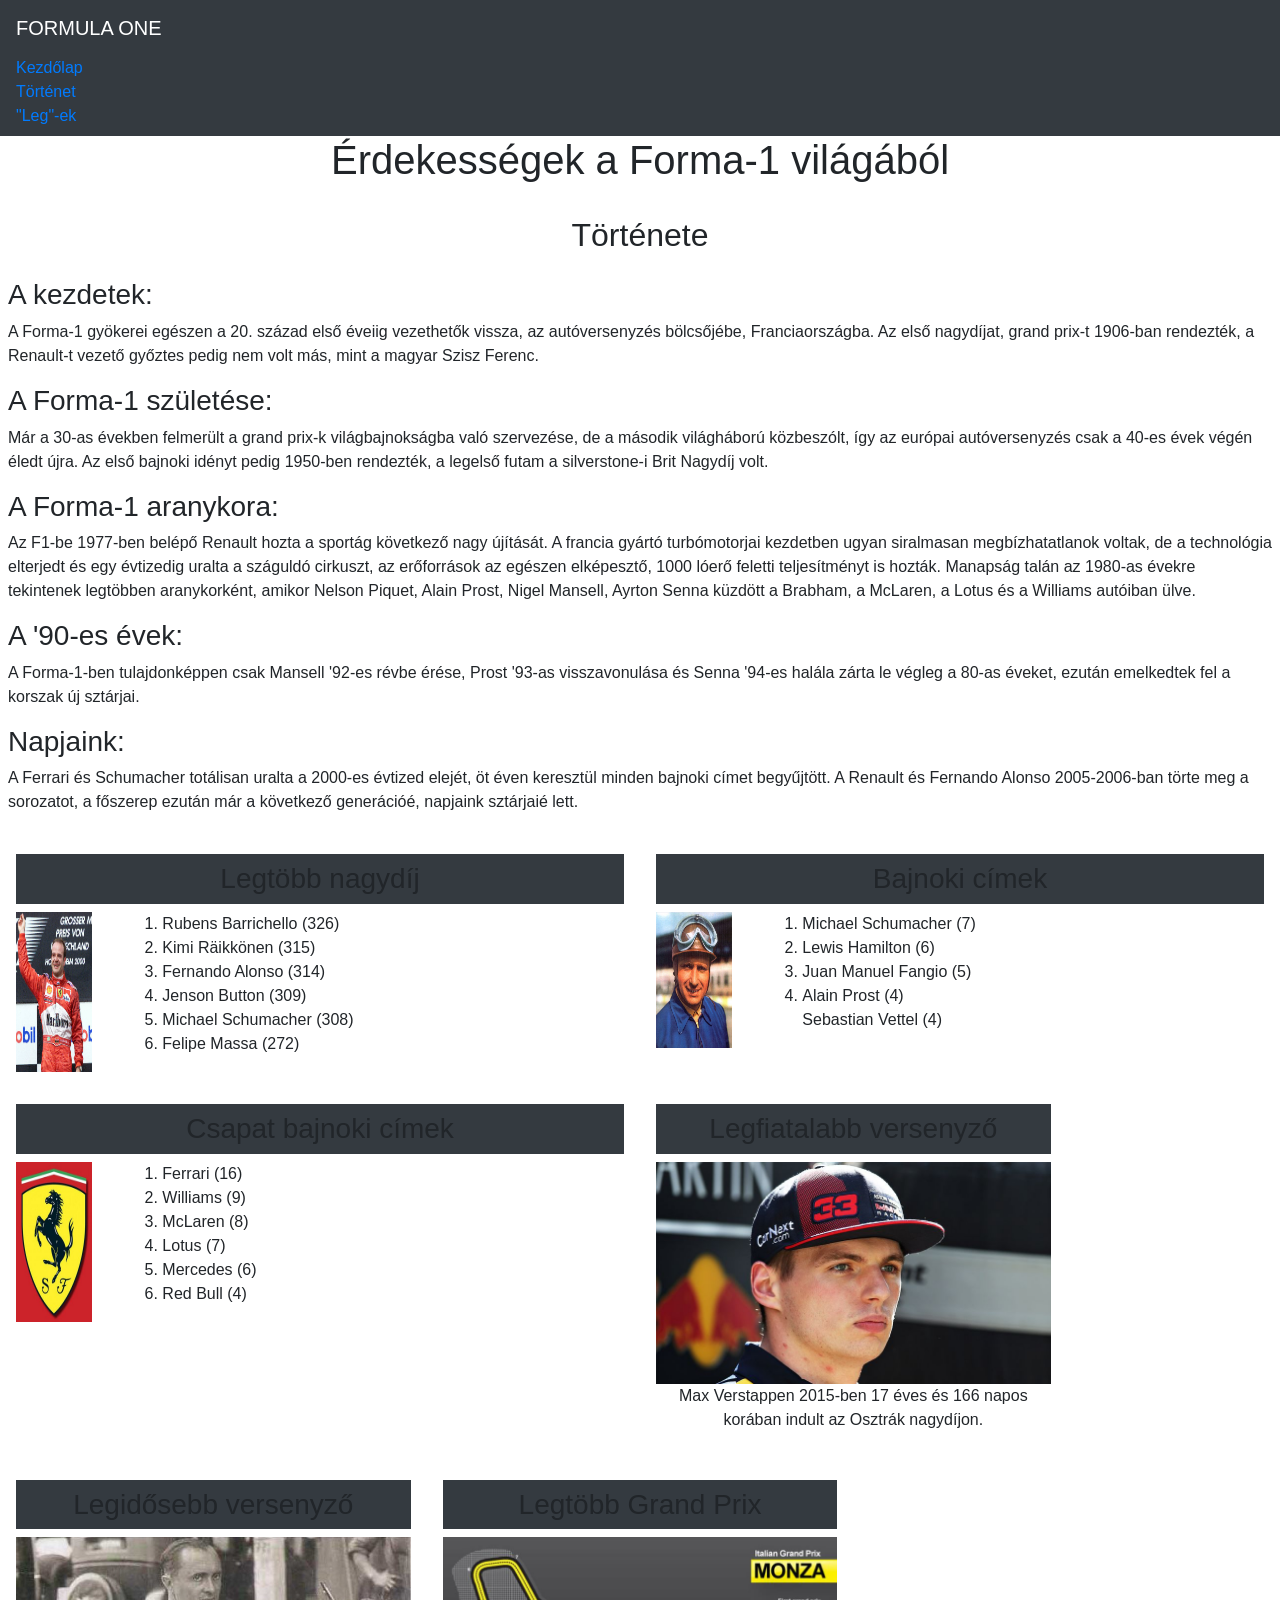
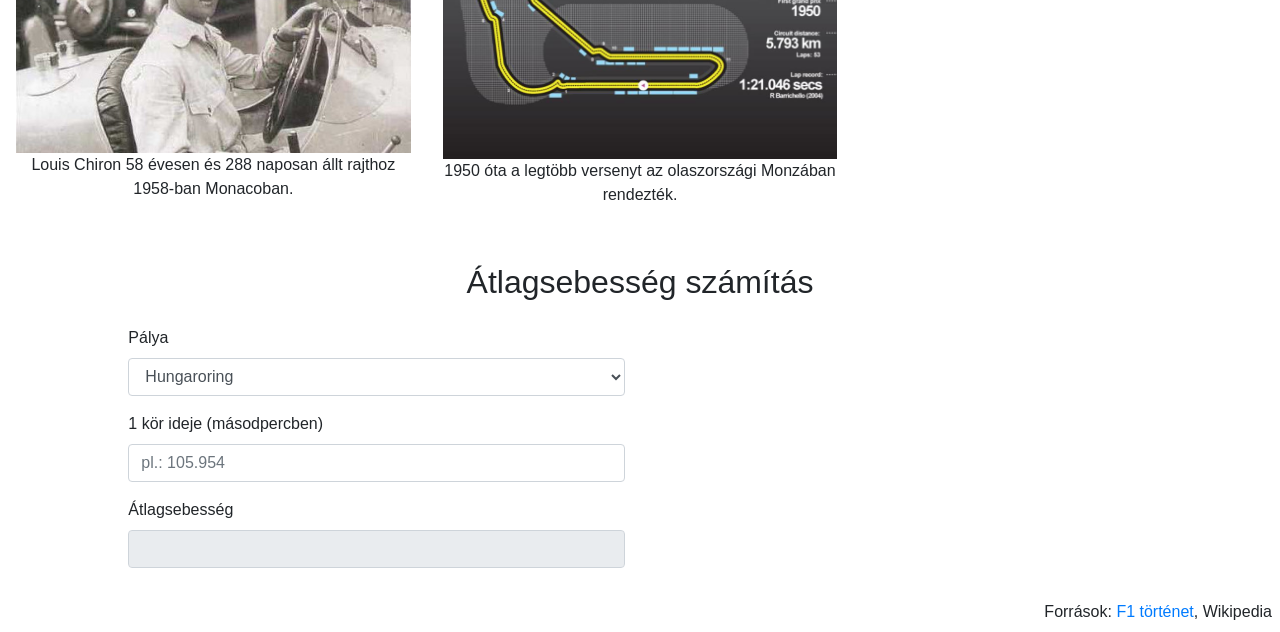
==== kesz-hazi/Forras/index.html @ b85456e7 "felpusholom, kell a codespacebe" ====
<!DOCTYPE html>
<html>
<head>
    <meta name="viewport" content="width=device-width, initial-scale=1.0">
    <link rel="stylesheet" href="bootstrap.min.css">
    <script src="jquery.min.js"></script>
    <script src="main.js"></script>
</head>

<body>
    <nav class="sidebar navbar navbar-expand-lg navbar-dark bg-dark d-lg-block">
        <h1 class="navbar-brand">
            FORMULA ONE
        </h1>
        <button class="navbar-toggler" type="button" data-toggle="collapse" data-target="#navbarNavDropdown" aria-controls="navbarNavDropdown" aria-expanded="false"
            aria-label="Toggle navigation">
            <span class="navbar-toggler-icon"></span>
        </button>

        <div class="collapse navbar-collapse" id="navbarNavDropdown">
            <ul class="navbar-nav flex-column">
                <li class="nav-item">
                    <a  href="#home">Kezdőlap</a>
                </li>
                <li class="nav-item">
                    <a  href="#history">Történet</a>
                </li>
                <li class="nav-item">
                    <a  href="#records">"Leg"-ek</a>
                </li>
                
            </ul>
        </div>
    </nav>

    <main class="main-content">
        <section id="home" class="section-100 bg-image">
            <h1 class="text-center">Érdekességek a Forma-1 világából</h1>
        </section>

        <section class="section-100 bg-image p-2" id="history">
        
        <h2 class="text-center py-3 ">Története</h2>
            <h3>A kezdetek:</h3>
            <p>A Forma-1 gyökerei egészen a 20. század első éveiig vezethetők vissza, az autóversenyzés bölcsőjébe, Franciaországba. Az első nagydíjat, grand prix-t 1906-ban rendezték, a Renault-t vezető győztes pedig nem volt más, mint a magyar Szisz Ferenc.</p>

            <h3>A Forma-1 születése:</h3>
            <p>Már a 30-as években felmerült a grand prix-k világbajnokságba való szervezése, de a második világháború közbeszólt, így az európai autóversenyzés csak a 40-es évek végén éledt újra. Az első bajnoki idényt pedig 1950-ben rendezték, a legelső futam a silverstone-i Brit Nagydíj volt.</p>

            <h3>A Forma-1 aranykora:</h3>
            <p>Az F1-be 1977-ben belépő Renault hozta a sportág következő nagy újítását. A francia gyártó turbómotorjai kezdetben ugyan siralmasan megbízhatatlanok voltak, de a technológia elterjedt és egy évtizedig uralta a száguldó cirkuszt, az erőforrások az egészen elképesztő, 1000 lóerő feletti teljesítményt is hozták. Manapság talán az 1980-as évekre tekintenek legtöbben aranykorként, amikor Nelson Piquet, Alain Prost, Nigel Mansell, Ayrton Senna küzdött a Brabham, a McLaren, a Lotus és a Williams autóiban ülve.</p>

            <h3>A '90-es évek:</h3>
            <p>A Forma-1-ben tulajdonképpen csak Mansell '92-es révbe érése, Prost '93-as visszavonulása és Senna '94-es halála zárta le végleg a 80-as éveket, ezután emelkedtek fel a korszak új sztárjai.</p>

            <h3>Napjaink:</h3>
            <p>A Ferrari és Schumacher totálisan uralta a 2000-es évtized elejét, öt éven keresztül minden bajnoki címet begyűjtött. A Renault és Fernando Alonso 2005-2006-ban törte meg a sorozatot, a főszerep ezután már a következő generációé, napjaink sztárjaié lett.</p>
        </section>
        <section id="records">
            <div class="row mx-0">
                <div class="bg-black col-sm-6 col-md-6 p-3">
                    <h3 class="bg-dark p-2 col-sm-12 text-center">
                        Legtöbb nagydíj
                    </h3>
                    <div class="row">
                        <img class="col-sm-2" src="img/rubens_barrichello.jpg" alt="Rubens Barrichello">
                        <div class="col-sm-10">
                            <ol>
                                <li><span class="felkover">Rubens Barrichello</span> (326)</li>
                                <li>Kimi Räikkönen (315)</li>
                                <li>Fernando Alonso (314)</li>
                                <li>Jenson Button (309)</li>
                                <li><span class="felkover">Michael Schumacher</span> (308)</li>
                                <li>Felipe Massa (272)</li>
                            </ol>
                        </div>
                    </div>
                </div>


                <div class="bg-black col-sm-6 col-md-6 p-3">
                    <h3 class="bg-dark p-2 col-sm-12 text-center">
                        Bajnoki címek
                    </h3>
                    <div class="row">
                        <img class="col-sm-2" src="img/juan_manuel-fangio.jpg" alt="Juan Manuel Fangio">
                        <div class="col-sm-10">
                            <ol>
                                <li><span class="felkover">Michael Schumacher</span> (7)</li>
                                <li>Lewis Hamilton (6)</li>
                                <li><span class="felkover">Juan Manuel Fangio</span> (5)</li>
                                <li>
                                    Alain Prost (4)
                                    <br>
                                    Sebastian Vettel (4)
                                </li>
                            </ol>
                        </div>
                    </div>
                </div>

                <div class="bg-black col-sm-6 col-md-6 p-3">
                    <h3 class="bg-dark p-2 col-sm-12 text-center">
                        Csapat bajnoki címek
                    </h3>
                    <div class="row">
                        <img class="col-sm-2" src="img/ferrari.jpg" alt="Ferrari">
                        <div class="col-sm-10">
                            <ol>
                                <li><span class="felkover">Ferrari</span> (16)</li>
                                <li>Williams (9)</li>
                                <li>McLaren (8)</li>
                                <li>Lotus (7)</li>
                                <li>Mercedes (6)</li>
                                <li>Red Bull (4)</li>
                            </ol>
                        </div>
                    </div>
                </div>

                <!-- Legfiatalabb versenyző -->
                <div class=" bg-black col-sm-6 col-md-4 p-3 text-center">
                <h3 class=" bg-dark p-2 w-100">Legfiatalabb versenyző</h3>
                    <img class="w-100" src="img/max_verstappen.jpg" alt="Max Verstappen" title="Max Verstappen">
                    <p>Max Verstappen 2015-ben 17 éves és 166 napos korában indult az Osztrák nagydíjon.</p>
                </div>

    


                <!-- Legidősebb versenyző -->
<div class=" bg-black col-sm-6 col-md-4 p-3 text-center">
                <h3 class=" bg-dark p-2 w-100">Legidősebb versenyző</h3>
                    <img class="w-100" src="img/louis_chiron.jpg" alt="Louis Chiron" title="Louis Chiron">
                    <p>Louis Chiron 58 évesen és 288 naposan állt rajthoz 1958-ban Monacoban.</p>
                </div>
                <!-- Legtöbb Grand Prix -->
<div class=" bg-black col-sm-6 col-md-4 p-3 text-center">
                <h3 class=" bg-dark p-2 w-100">Legtöbb Grand Prix</h3>
                    <img class="w-100" src="img/monza_info.jpg" alt="Monza" title="Monza">
                    <p>1950 óta a legtöbb versenyt az olaszországi Monzában rendezték.</p>
                </div>

            </div>
        </section>

        <section id="avgspeed" class="section-100 bg-image p-2">
            <h2 class="text-center py-3">Átlagsebesség számítás</h2>
            <div class="row mx-0">

                <form class="col-md-5 offset-md-1">
                    <div class="form-group">
                        <label for="circuit">Pálya</label>
                        <select class="form-control" id="circuit" oninput="calculate()">
                            <option value="HUN">Hungaroring</option>
                            <option value="MON">Monaco</option>
                            <option value="BEL">Spa-Francorchamps</option>
                            <option value="ITA">Monza</option>
                        </select>
                    </div>
                    <div class="form-group">
                        <label for="laptime">1 kör ideje (másodpercben)</label>
                        <input type="number" class="form-control" id="laptime" placeholder="pl.: 105.954" oninput="calculate()">
                    </div>

                    <div class="form-group">
                        <label for="averagespeed">Átlagsebesség</label>
                        <input type="text" class="form-control" id="averagespeed" readonly>
                    </div>
                </form>

                <script>
                    showCircuit();
                </script>

            </div>

        </section>
    </main>

    <audio id="f1sound">
        <source src="fromula-one-car-sound.mp3" type="audio/mpeg">
    </audio>

    <footer class="text-right p-2">
        Források: <a href="http://formula.uw.hu/f1tortenet.html">F1 történet</a>, <a>Wikipedia</a>
    </footer>


    <script src="popper.min.js"></script>
    <script src="bootstrap.min.js"></script>
</body>

</html>
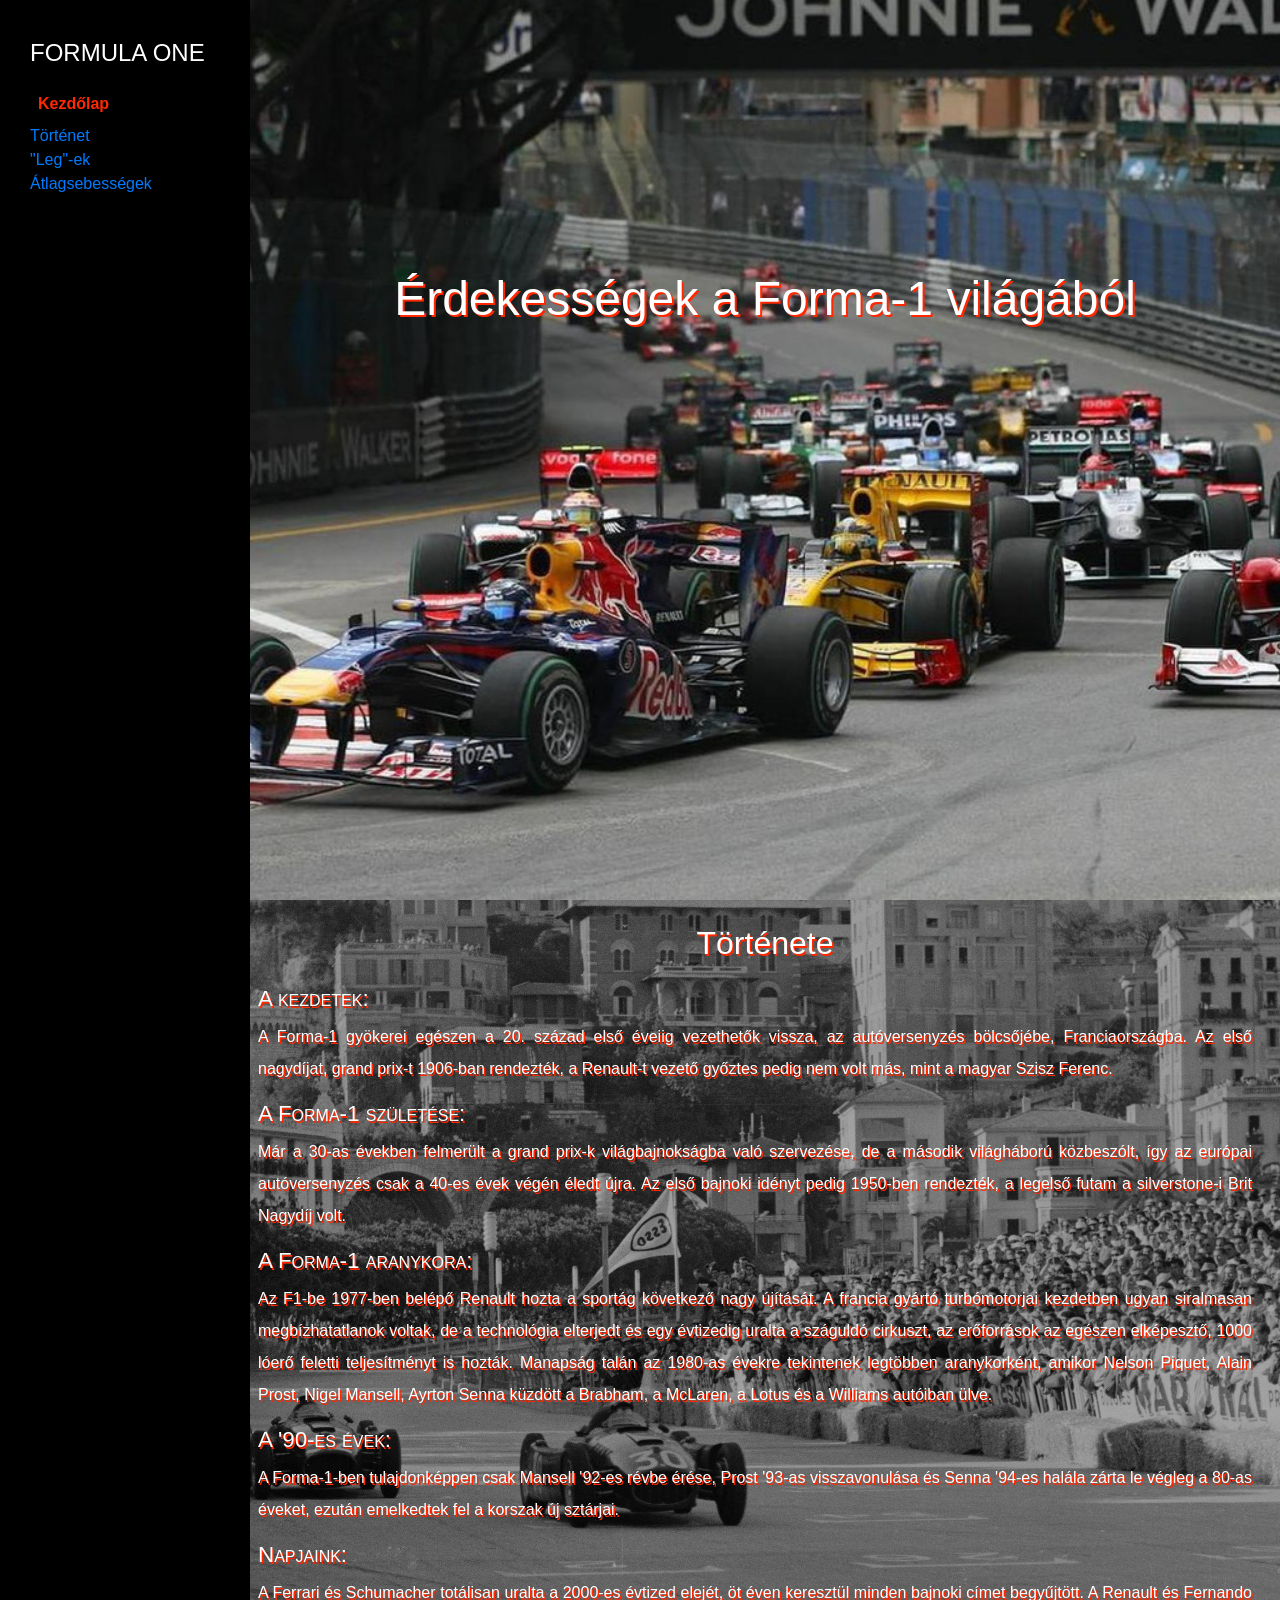
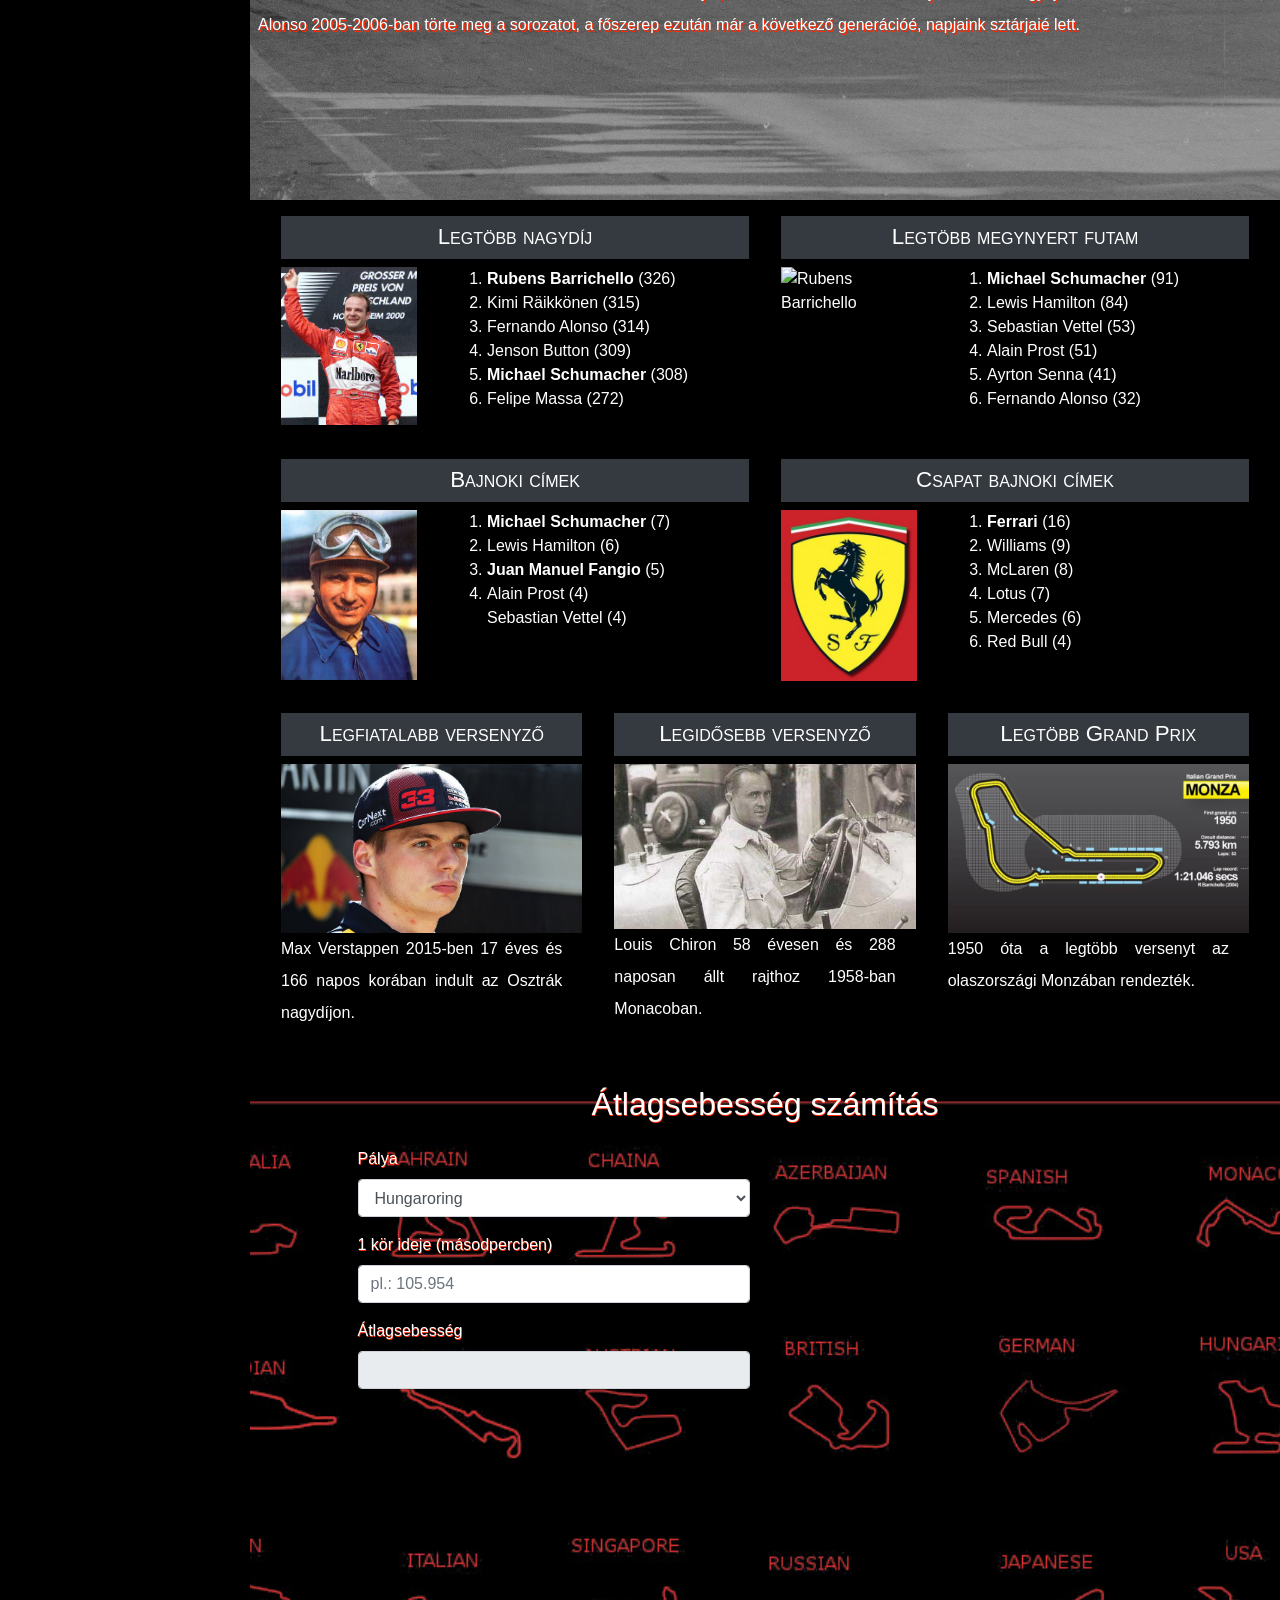
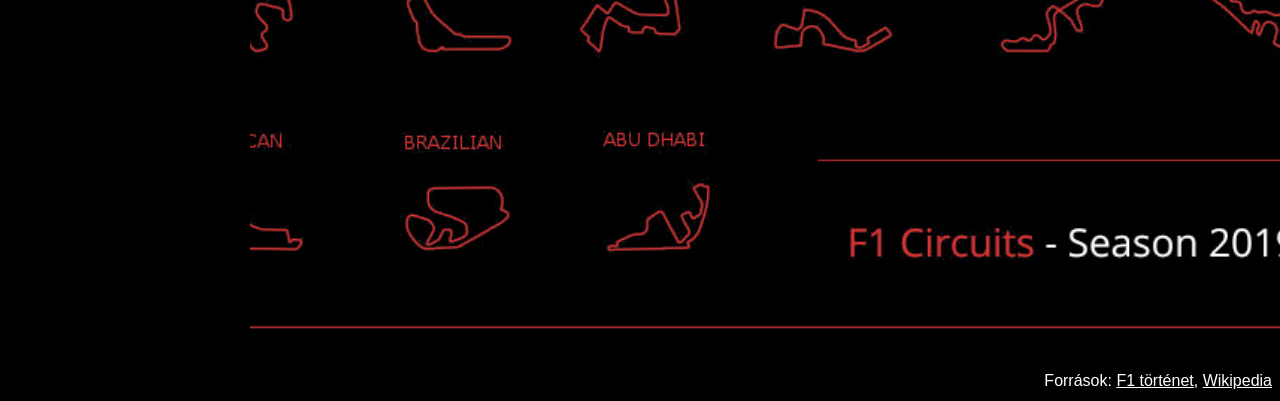
==== commit 3ba175ba: "kész a házi" ====
--- a/kesz-hazi/Forras/index.html
+++ b/kesz-hazi/Forras/index.html
@@ -1,10 +1,14 @@
 <!DOCTYPE html>
-<html>
+<html lang="hu">
+
 <head>
+    <meta charset="utf-8">
     <meta name="viewport" content="width=device-width, initial-scale=1.0">
     <link rel="stylesheet" href="bootstrap.min.css">
+    <link rel="stylesheet" href="site.css">
     <script src="jquery.min.js"></script>
     <script src="main.js"></script>
+    <title>FormulaOne</title>
 </head>
 
 <body>
@@ -12,23 +16,26 @@
         <h1 class="navbar-brand">
             FORMULA ONE
         </h1>
-        <button class="navbar-toggler" type="button" data-toggle="collapse" data-target="#navbarNavDropdown" aria-controls="navbarNavDropdown" aria-expanded="false"
-            aria-label="Toggle navigation">
+        <button class="navbar-toggler" type="button" data-toggle="collapse" data-target="#navbarNavDropdown"
+            aria-controls="navbarNavDropdown" aria-expanded="false" aria-label="Toggle navigation">
             <span class="navbar-toggler-icon"></span>
         </button>
 
         <div class="collapse navbar-collapse" id="navbarNavDropdown">
             <ul class="navbar-nav flex-column">
+                <li class="nav-item active">
+                    <a class="text-white nav-link" href="#home">Kezdőlap</a>
+                </li>
                 <li class="nav-item">
-                    <a  href="#home">Kezdőlap</a>
+                    <a href="#history">Történet</a>
                 </li>
                 <li class="nav-item">
-                    <a  href="#history">Történet</a>
+                    <a href="#records">"Leg"-ek</a>
                 </li>
                 <li class="nav-item">
-                    <a  href="#records">"Leg"-ek</a>
-                </li>
-                
+                    <a href="#avgspeed">Átlagsebességek</a>
+                </li>
+
             </ul>
         </div>
     </nav>
@@ -39,32 +46,43 @@
         </section>
 
         <section class="section-100 bg-image p-2" id="history">
-        
-        <h2 class="text-center py-3 ">Története</h2>
+
+            <h2 class="text-center py-3 ">Története</h2>
             <h3>A kezdetek:</h3>
-            <p>A Forma-1 gyökerei egészen a 20. század első éveiig vezethetők vissza, az autóversenyzés bölcsőjébe, Franciaországba. Az első nagydíjat, grand prix-t 1906-ban rendezték, a Renault-t vezető győztes pedig nem volt más, mint a magyar Szisz Ferenc.</p>
+            <p>A Forma-1 gyökerei egészen a 20. század első éveiig vezethetők vissza, az autóversenyzés bölcsőjébe,
+                Franciaországba. Az első nagydíjat, grand prix-t 1906-ban rendezték, a Renault-t vezető győztes pedig
+                nem volt más, mint a magyar Szisz Ferenc.</p>
 
             <h3>A Forma-1 születése:</h3>
-            <p>Már a 30-as években felmerült a grand prix-k világbajnokságba való szervezése, de a második világháború közbeszólt, így az európai autóversenyzés csak a 40-es évek végén éledt újra. Az első bajnoki idényt pedig 1950-ben rendezték, a legelső futam a silverstone-i Brit Nagydíj volt.</p>
+            <p>Már a 30-as években felmerült a grand prix-k világbajnokságba való szervezése, de a második világháború
+                közbeszólt, így az európai autóversenyzés csak a 40-es évek végén éledt újra. Az első bajnoki idényt
+                pedig 1950-ben rendezték, a legelső futam a silverstone-i Brit Nagydíj volt.</p>
 
             <h3>A Forma-1 aranykora:</h3>
-            <p>Az F1-be 1977-ben belépő Renault hozta a sportág következő nagy újítását. A francia gyártó turbómotorjai kezdetben ugyan siralmasan megbízhatatlanok voltak, de a technológia elterjedt és egy évtizedig uralta a száguldó cirkuszt, az erőforrások az egészen elképesztő, 1000 lóerő feletti teljesítményt is hozták. Manapság talán az 1980-as évekre tekintenek legtöbben aranykorként, amikor Nelson Piquet, Alain Prost, Nigel Mansell, Ayrton Senna küzdött a Brabham, a McLaren, a Lotus és a Williams autóiban ülve.</p>
+            <p>Az F1-be 1977-ben belépő Renault hozta a sportág következő nagy újítását. A francia gyártó turbómotorjai
+                kezdetben ugyan siralmasan megbízhatatlanok voltak, de a technológia elterjedt és egy évtizedig uralta a
+                száguldó cirkuszt, az erőforrások az egészen elképesztő, 1000 lóerő feletti teljesítményt is hozták.
+                Manapság talán az 1980-as évekre tekintenek legtöbben aranykorként, amikor Nelson Piquet, Alain Prost,
+                Nigel Mansell, Ayrton Senna küzdött a Brabham, a McLaren, a Lotus és a Williams autóiban ülve.</p>
 
             <h3>A '90-es évek:</h3>
-            <p>A Forma-1-ben tulajdonképpen csak Mansell '92-es révbe érése, Prost '93-as visszavonulása és Senna '94-es halála zárta le végleg a 80-as éveket, ezután emelkedtek fel a korszak új sztárjai.</p>
+            <p>A Forma-1-ben tulajdonképpen csak Mansell '92-es révbe érése, Prost '93-as visszavonulása és Senna '94-es
+                halála zárta le végleg a 80-as éveket, ezután emelkedtek fel a korszak új sztárjai.</p>
 
             <h3>Napjaink:</h3>
-            <p>A Ferrari és Schumacher totálisan uralta a 2000-es évtized elejét, öt éven keresztül minden bajnoki címet begyűjtött. A Renault és Fernando Alonso 2005-2006-ban törte meg a sorozatot, a főszerep ezután már a következő generációé, napjaink sztárjaié lett.</p>
+            <p>A Ferrari és Schumacher totálisan uralta a 2000-es évtized elejét, öt éven keresztül minden bajnoki címet
+                begyűjtött. A Renault és Fernando Alonso 2005-2006-ban törte meg a sorozatot, a főszerep ezután már a
+                következő generációé, napjaink sztárjaié lett.</p>
         </section>
         <section id="records">
-            <div class="row mx-0">
+            <div class="row mx-0 col-12">
                 <div class="bg-black col-sm-6 col-md-6 p-3">
                     <h3 class="bg-dark p-2 col-sm-12 text-center">
                         Legtöbb nagydíj
                     </h3>
                     <div class="row">
-                        <img class="col-sm-2" src="img/rubens_barrichello.jpg" alt="Rubens Barrichello">
-                        <div class="col-sm-10">
+                        <img class="col-sm-4" src="img/rubens_barrichello.jpg" alt="Rubens Barrichello">
+                        <div class="col-sm-8">
                             <ol>
                                 <li><span class="felkover">Rubens Barrichello</span> (326)</li>
                                 <li>Kimi Räikkönen (315)</li>
@@ -76,15 +94,33 @@
                         </div>
                     </div>
                 </div>
-
-
                 <div class="bg-black col-sm-6 col-md-6 p-3">
                     <h3 class="bg-dark p-2 col-sm-12 text-center">
+                        Legtöbb megynyert futam
+                    </h3>
+                    <div class="row">
+                        <img class="col-sm-4" src="img/michael_schumacher.jpg.jpg" alt="Rubens Barrichello">
+                        <div class="col-sm-8">
+                            <ol>
+                                <li><span class="felkover">Michael Schumacher </span> (91)</li>
+                                <li>Lewis Hamilton (84)</li>
+                                <li>Sebastian Vettel (53)</li>
+                                <li>Alain Prost (51)</li>
+                                <li>Ayrton Senna (41)</li>
+                                <li>Fernando Alonso (32)</li>
+                            </ol>
+                        </div>
+                    </div>
+                </div>
+
+
+                <div class="bg-black col-12 col-sm-6 col-md-6 p-3">
+                    <h3 class="bg-dark p-2 col-sm-12 text-center">
                         Bajnoki címek
                     </h3>
                     <div class="row">
-                        <img class="col-sm-2" src="img/juan_manuel-fangio.jpg" alt="Juan Manuel Fangio">
-                        <div class="col-sm-10">
+                        <img class="col-sm-4" src="img/juan_manuel-fangio.jpg" alt="Juan Manuel Fangio">
+                        <div class="col-sm-8">
                             <ol>
                                 <li><span class="felkover">Michael Schumacher</span> (7)</li>
                                 <li>Lewis Hamilton (6)</li>
@@ -99,13 +135,13 @@
                     </div>
                 </div>
 
-                <div class="bg-black col-sm-6 col-md-6 p-3">
+                <div class="bg-black col-12 col-sm-6 col-md-6 p-3">
                     <h3 class="bg-dark p-2 col-sm-12 text-center">
                         Csapat bajnoki címek
                     </h3>
                     <div class="row">
-                        <img class="col-sm-2" src="img/ferrari.jpg" alt="Ferrari">
-                        <div class="col-sm-10">
+                        <img class="col-sm-4" src="img/ferrari.jpg" alt="Ferrari">
+                        <div class="col-sm-8">
                             <ol>
                                 <li><span class="felkover">Ferrari</span> (16)</li>
                                 <li>Williams (9)</li>
@@ -120,23 +156,23 @@
 
                 <!-- Legfiatalabb versenyző -->
                 <div class=" bg-black col-sm-6 col-md-4 p-3 text-center">
-                <h3 class=" bg-dark p-2 w-100">Legfiatalabb versenyző</h3>
+                    <h3 class=" bg-dark p-2 w-100">Legfiatalabb versenyző</h3>
                     <img class="w-100" src="img/max_verstappen.jpg" alt="Max Verstappen" title="Max Verstappen">
                     <p>Max Verstappen 2015-ben 17 éves és 166 napos korában indult az Osztrák nagydíjon.</p>
                 </div>
 
-    
+
 
 
                 <!-- Legidősebb versenyző -->
-<div class=" bg-black col-sm-6 col-md-4 p-3 text-center">
-                <h3 class=" bg-dark p-2 w-100">Legidősebb versenyző</h3>
+                <div class=" bg-black col-sm-6 col-md-4 p-3 text-center">
+                    <h3 class=" bg-dark p-2 w-100">Legidősebb versenyző</h3>
                     <img class="w-100" src="img/louis_chiron.jpg" alt="Louis Chiron" title="Louis Chiron">
                     <p>Louis Chiron 58 évesen és 288 naposan állt rajthoz 1958-ban Monacoban.</p>
                 </div>
                 <!-- Legtöbb Grand Prix -->
-<div class=" bg-black col-sm-6 col-md-4 p-3 text-center">
-                <h3 class=" bg-dark p-2 w-100">Legtöbb Grand Prix</h3>
+                <div class=" bg-black col-sm-6 col-md-4 p-3 text-center">
+                    <h3 class=" bg-dark p-2 w-100">Legtöbb Grand Prix</h3>
                     <img class="w-100" src="img/monza_info.jpg" alt="Monza" title="Monza">
                     <p>1950 óta a legtöbb versenyt az olaszországi Monzában rendezték.</p>
                 </div>
@@ -160,7 +196,8 @@
                     </div>
                     <div class="form-group">
                         <label for="laptime">1 kör ideje (másodpercben)</label>
-                        <input type="number" class="form-control" id="laptime" placeholder="pl.: 105.954" oninput="calculate()">
+                        <input type="number" class="form-control" id="laptime" placeholder="pl.: 105.954"
+                            oninput="calculate()">
                     </div>
 
                     <div class="form-group">
@@ -183,7 +220,8 @@
     </audio>
 
     <footer class="text-right p-2">
-        Források: <a href="http://formula.uw.hu/f1tortenet.html">F1 történet</a>, <a>Wikipedia</a>
+        Források: <a target="_blank" href="http://formula.uw.hu/f1tortenet.html">F1 történet</a>, <a
+        target="_blank" href="https://en.wikipedia.org/wiki/List_of_Formula_One_driver_records">Wikipedia</a>
     </footer>
 
 
--- a/kesz-hazi/Forras/site.css
+++ b/kesz-hazi/Forras/site.css
@@ -0,0 +1,97 @@
+body {
+    font-family: -apple-system, BlinkMacSystemFont, 'Segoe UI', Roboto, Oxygen, Ubuntu, Cantarell, 'Open Sans', 'Helvetica Neue', sans-serif;
+    background-color: #000;
+    color: #fff;
+}
+.felkover{
+    font-weight: bold;
+}
+.bg-black {
+    background-color: #000 !important;
+}
+
+.sidebar h1 {
+    font-size: 1.5rem;
+}
+
+.sidebar {
+    background-color: #000 !important;
+}
+
+@media (min-width: 992px) {
+    .sidebar {
+        height: 100vh;
+        width: 250px;
+        min-height: 400px;
+        overflow: auto;
+        padding: 30px;
+        position: fixed;
+    }
+}
+
+.active>.nav-link {
+    color: #ff2800 !important;
+    font-weight: bold;
+}
+
+@media (min-width: 992px) {
+    .main-content {
+        float: right;
+        width: calc(100% - 250px);
+    }
+    footer {
+        float: right;
+        width: calc(100% - 250px);
+    }
+}
+
+.bg-image {
+    background-size: cover;
+    background-repeat: no-repeat;
+    background-position: center;
+}
+
+.section-100 {
+    min-height: 100vh;
+    z-index: 2;
+    position: relative;
+}
+
+#home {
+    background-image: url('img/monaco2010.jpg');
+}
+
+#home h1 {
+    padding-top: 30vh;
+    font-size: 3rem;
+    text-shadow: #ff2800 2px 2px;
+}
+
+#history {
+    background-image: url('img/monaco1955.jpg');
+    text-shadow: 1.5px 1.5px #ff2800;
+}
+
+h3 {
+    font-size: 1.4rem;
+    font-variant: small-caps;
+}
+
+.row > img{
+    height: 100%;
+}
+
+#avgspeed {
+    background-image: url('img/circuits2019.jpg');
+    text-shadow: 0.5px 0.5px #ff2800;
+}  
+
+footer a, footer a:visited {
+    color: white;
+    text-decoration: underline;
+}
+p{
+    line-height: 200%;
+    text-align: justify;
+    padding-right: 20px;
+}
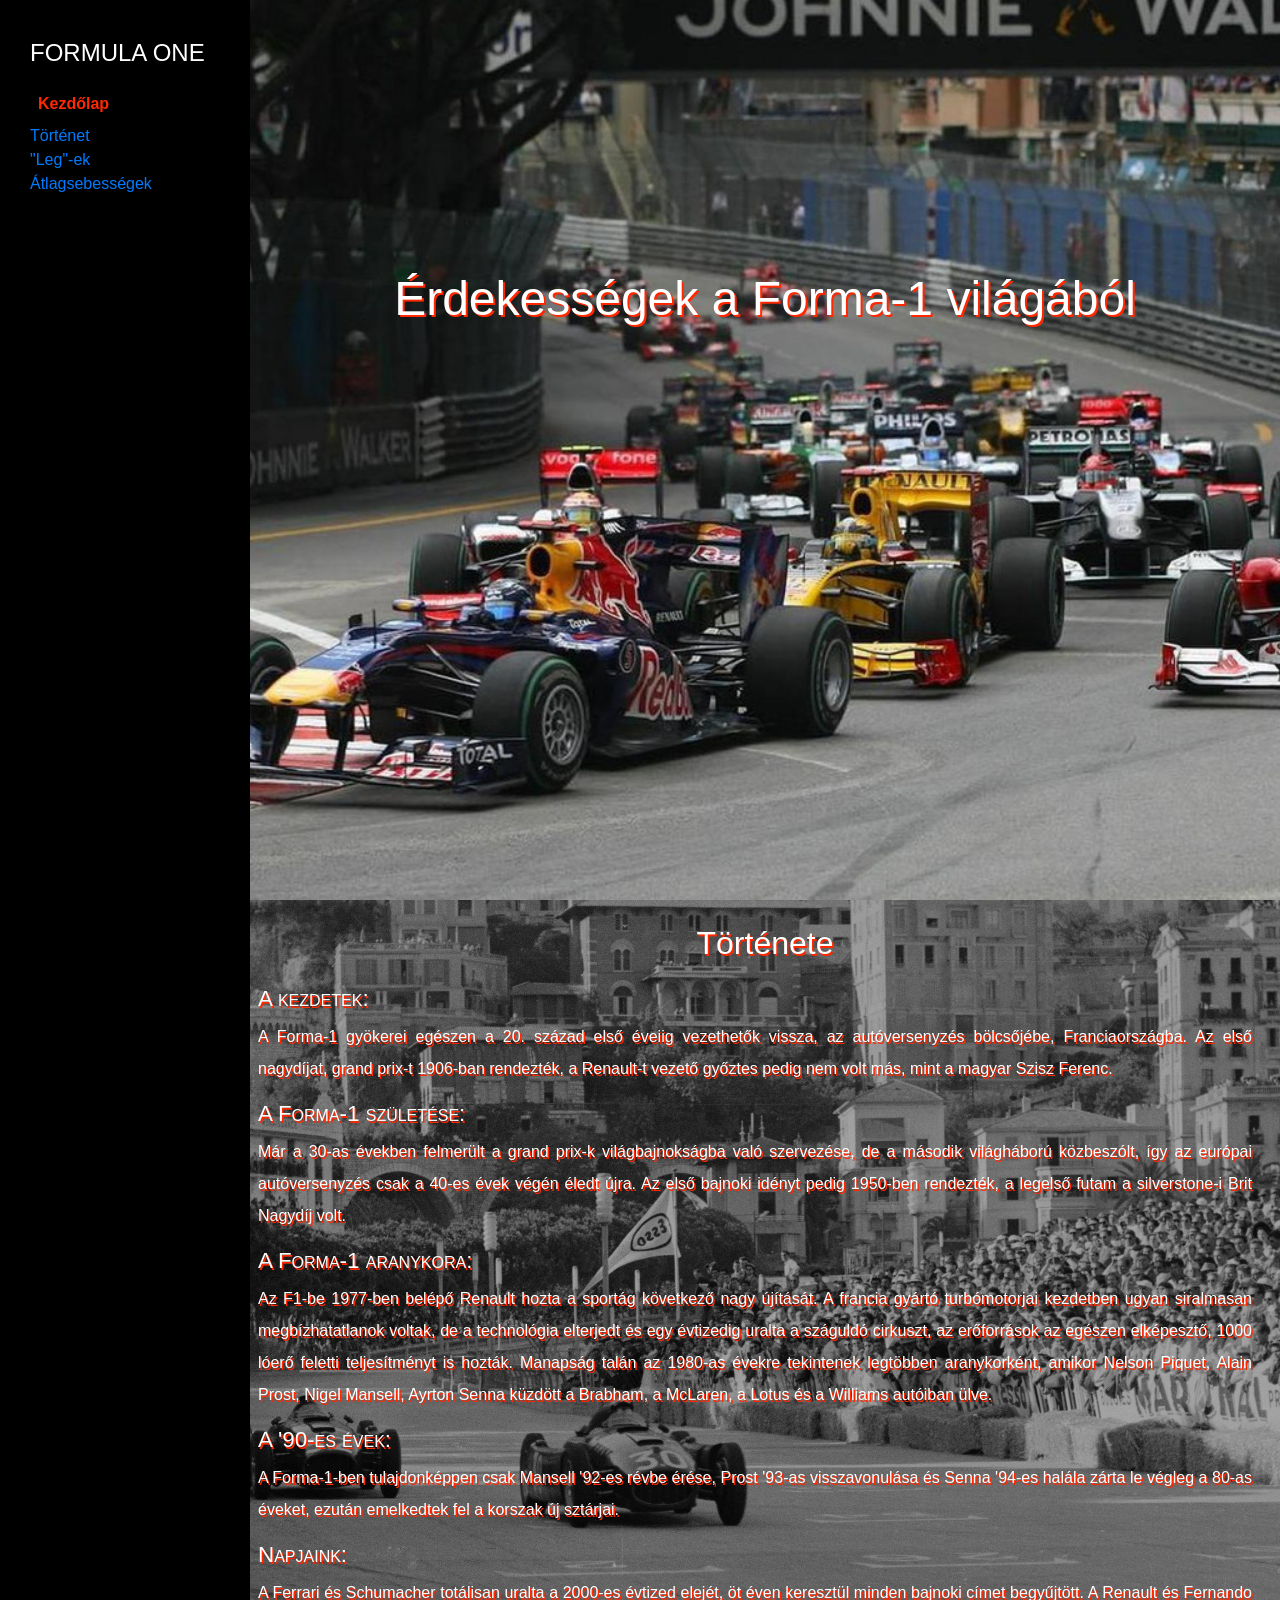
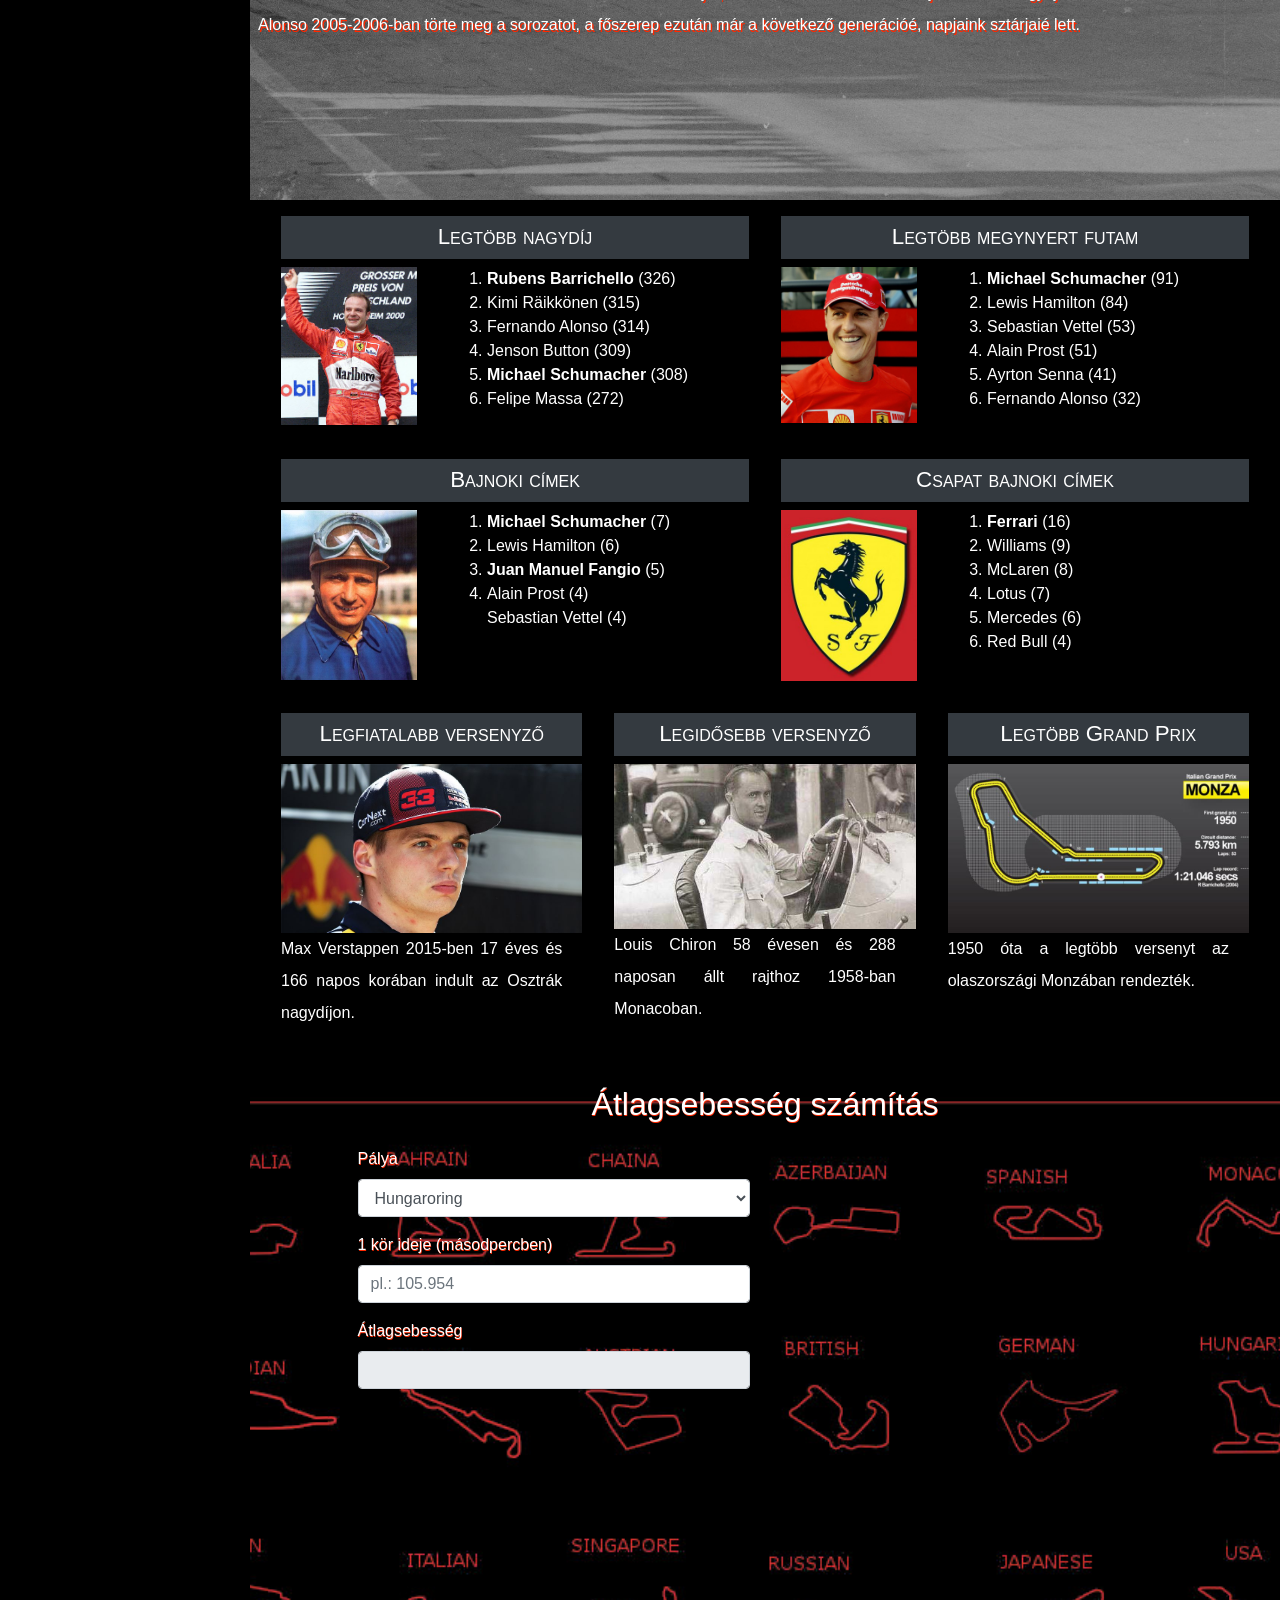
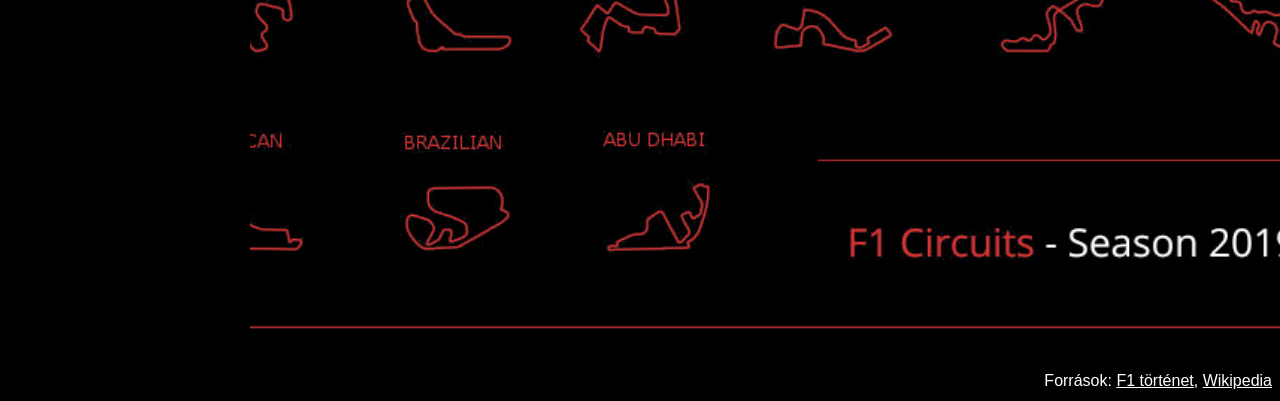
==== commit 601c5e45: "javitasok" ====
--- a/kesz-hazi/Forras/index.html
+++ b/kesz-hazi/Forras/index.html
@@ -99,7 +99,7 @@
                         Legtöbb megynyert futam
                     </h3>
                     <div class="row">
-                        <img class="col-sm-4" src="img/michael_schumacher.jpg.jpg" alt="Rubens Barrichello">
+                        <img class="col-sm-4" src="img/michael_schumacher.jpg" alt="Rubens Barrichello">
                         <div class="col-sm-8">
                             <ol>
                                 <li><span class="felkover">Michael Schumacher </span> (91)</li>
